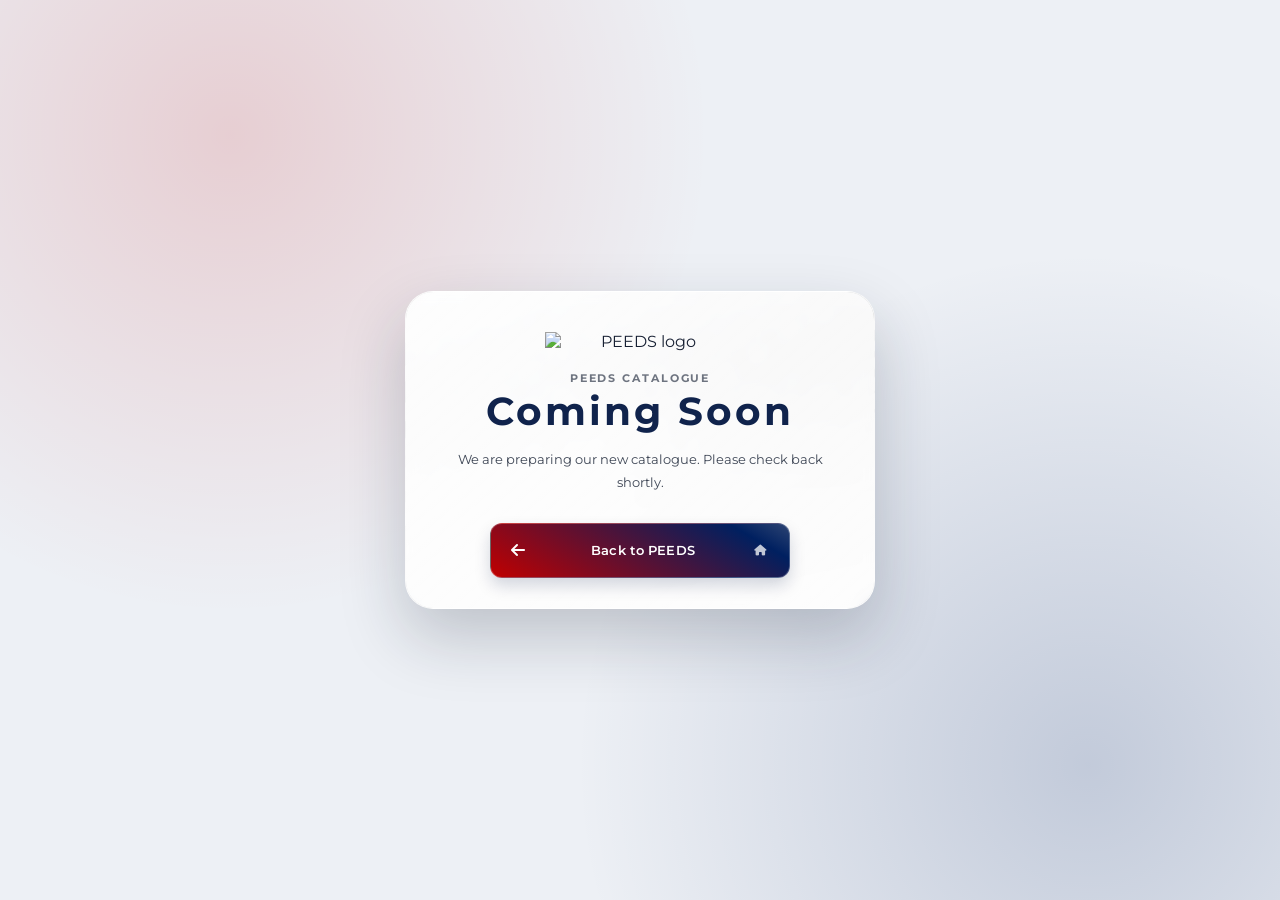
==== coming-soon.html @ cd69e88f "Add files via upload" ====
<!doctype html>
<html lang="en">
  <head>
    <meta charset="utf-8">
    <meta name="viewport" content="width=device-width, initial-scale=1">
    <meta name="description" content="PEEDS catalogue — coming soon.">
    <title>Catalogue Coming Soon | PEEDS</title>
    <link rel="preconnect" href="https://fonts.googleapis.com">
    <link rel="preconnect" href="https://fonts.gstatic.com" crossorigin>
    <link href="https://fonts.googleapis.com/css2?family=Montserrat:wght@400;500;600;700&display=swap" rel="stylesheet">
    <link rel="stylesheet" href="https://cdnjs.cloudflare.com/ajax/libs/font-awesome/6.7.2/css/all.min.css" crossorigin="anonymous" referrerpolicy="no-referrer">
    <link rel="stylesheet" href="style.css">
  </head>
  <body>
    <main class="page-shell">
      <section class="business-card coming-soon-card" aria-labelledby="page-title">
        <div class="card-overlay" aria-hidden="true"></div>
        <div class="card-content">
          <img class="brand-logo" src="logo.png" alt="PEEDS logo">
          <p class="eyebrow">PEEDS catalogue</p>
          <h1 id="page-title">Coming Soon</h1>
          <p class="brand-description">
            We are preparing our new catalogue. Please check back shortly.
          </p>
          <a class="action-link back-link" href="index.html">
            <i class="fa-solid fa-arrow-left" aria-hidden="true"></i><span>Back to PEEDS</span><i class="fa-solid fa-house arrow" aria-hidden="true"></i>
          </a>
        </div>
      </section>
    </main>
  </body>
</html>
---- style.css ----
:root {
  --brand-red: #c00000;
  --brand-navy: #002060;
  --hover-grey: #a6a6a6;
  --hover-charcoal: #3b3838;
  --ink: #172033;
}

* { box-sizing: border-box; }

html { min-height: 100%; }

body {
  min-width: 320px;
  min-height: 100vh;
  margin: 0;
  color: var(--ink);
  font-family: "Montserrat", Arial, sans-serif;
  background:
    radial-gradient(circle at 18% 15%, rgba(192, 0, 0, .14), transparent 30rem),
    radial-gradient(circle at 85% 85%, rgba(0, 32, 96, .18), transparent 32rem),
    #edf0f5;
}

.page-shell {
  display: grid;
  min-height: 100vh;
  place-items: center;
  padding: 32px 20px;
}

.business-card {
  position: relative;
  isolation: isolate;
  width: min(100%, 550px);
  overflow: hidden;
  border: 1px solid rgba(255, 255, 255, .72);
  border-radius: 28px;
  background: #fff url("Background.jpg") center / cover no-repeat;
  box-shadow: 0 28px 65px rgba(22, 32, 51, .22);
  animation: card-enter .75s cubic-bezier(.2, .8, .2, 1) both;
}

.business-card::after {
  position: absolute;
  z-index: -2;
  inset: -9%;
  content: "";
  background: inherit;
  filter: blur(18px);
  transform: scale(1.08);
  opacity: .8;
}

.card-overlay {
  position: absolute;
  z-index: -1;
  inset: 0;
  background: linear-gradient(140deg, rgba(255, 255, 255, .89), rgba(255, 255, 255, .72));
  backdrop-filter: blur(6px);
}

.card-content { padding: 40px 38px 30px; text-align: center; }

.brand-header { animation: content-enter .65s .18s ease-out both; }

.brand-logo {
  display: block;
  width: min(190px, 62%);
  max-height: 106px;
  margin: 0 auto 20px;
  object-fit: contain;
}

.eyebrow, .tagline, .brand-description, .card-footer p { margin: 0; }

.eyebrow {
  color: rgba(23, 32, 51, .62);
  font-size: .7rem;
  font-weight: 700;
  letter-spacing: .17em;
  text-transform: uppercase;
}

h1 {
  margin: 5px 0 8px;
  color: #10234c;
  font-size: clamp(1.9rem, 6vw, 2.45rem);
  font-weight: 700;
  letter-spacing: .075em;
  line-height: 1.1;
}

.tagline { color: #8c1515; font-size: .91rem; font-weight: 600; }

.brand-description {
  max-width: 410px;
  margin: 15px auto 0;
  color: #3e4655;
  font-size: .84rem;
  line-height: 1.7;
}

.link-list { display: grid; gap: 12px; margin-top: 29px; }

.action-link {
  display: grid;
  grid-template-columns: 24px 1fr 18px;
  align-items: center;
  gap: 11px;
  min-height: 55px;
  padding: 13px 17px;
  overflow: hidden;
  border: 1px solid rgba(255, 255, 255, .25);
  border-radius: 12px;
  color: #fff;
  font-size: .84rem;
  font-weight: 600;
  letter-spacing: .01em;
  text-align: left;
  text-decoration: none;
  background: linear-gradient(30deg, var(--brand-red) 0%, var(--brand-navy) 35%, var(--hover-grey) 59%, var(--hover-charcoal) 85%) left center / 285% 100%;
  box-shadow: 0 8px 16px rgba(0, 24, 71, .17);
  transition: transform .28s ease, box-shadow .28s ease, background-position .48s cubic-bezier(.2, .75, .25, 1);
  animation: link-enter .48s ease-out both;
}

.action-link:nth-child(1) { animation-delay: .28s; }
.action-link:nth-child(2) { animation-delay: .34s; }
.action-link:nth-child(3) { animation-delay: .40s; }
.action-link:nth-child(4) { animation-delay: .46s; }
.action-link:nth-child(5) { animation-delay: .52s; }
.action-link:nth-child(6) { animation-delay: .58s; }

.action-link > i:first-child { width: 20px; font-size: 1rem; text-align: center; }
.action-link span { text-align: center; }
.action-link .arrow { font-size: .68rem; opacity: .75; transition: transform .28s ease; }

.action-link:hover,
.action-link:focus-visible {
  background-position: right center;
  box-shadow: 0 14px 25px rgba(24, 24, 24, .28);
  transform: translateY(-3px);
}

.action-link:hover .arrow,
.action-link:focus-visible .arrow { transform: translate(2px, -2px); }

.action-link:focus-visible { outline: 3px solid rgba(0, 32, 96, .35); outline-offset: 3px; }

.card-footer {
  margin-top: 27px;
  color: #586172;
  font-size: .7rem;
  line-height: 1.8;
  animation: content-enter .6s .64s ease-out both;
}

.values { margin-bottom: 3px !important; color: #33405a; font-size: .65rem; font-weight: 700; letter-spacing: .09em; text-transform: uppercase; }
.values span { color: #a51b23; padding: 0 3px; }

.coming-soon-card { max-width: 470px; }
.back-link { width: min(100%, 300px); margin: 29px auto 0; }

@keyframes card-enter { from { opacity: 0; transform: translateY(20px) scale(.985); } to { opacity: 1; transform: none; } }
@keyframes content-enter { from { opacity: 0; transform: translateY(10px); } to { opacity: 1; transform: none; } }
@keyframes link-enter { from { opacity: 0; transform: translateY(12px); } to { opacity: 1; transform: none; } }

@media (max-width: 480px) {
  .page-shell { padding: 16px 12px; }
  .business-card { border-radius: 22px; }
  .card-content { padding: 32px 20px 24px; }
  .brand-logo { margin-bottom: 16px; }
  .action-link { min-height: 53px; padding: 12px 14px; }
}

@media (prefers-reduced-motion: reduce) {
  *, *::before, *::after { animation-duration: .01ms !important; animation-iteration-count: 1 !important; scroll-behavior: auto !important; transition-duration: .01ms !important; }
}
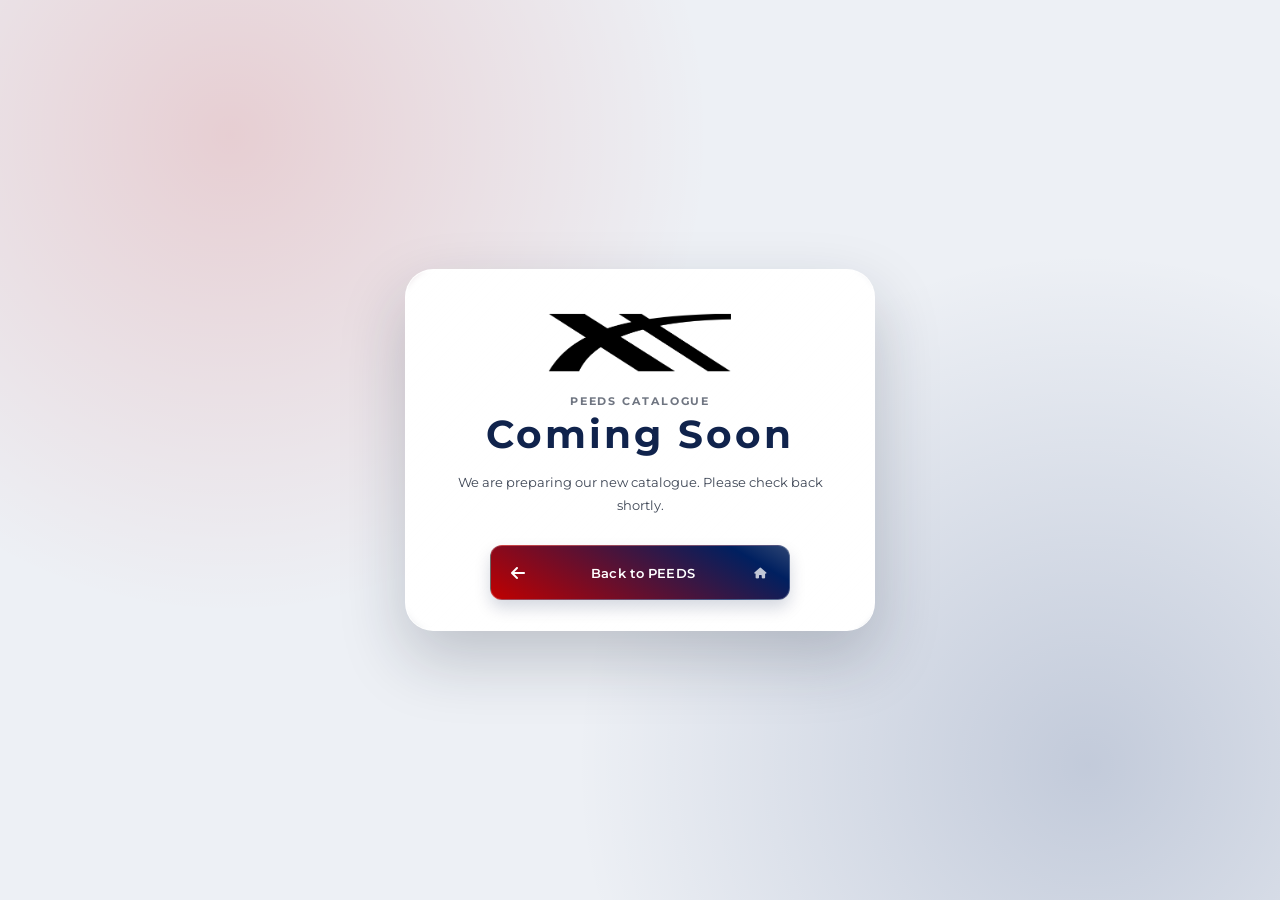
==== commit 6f2430e5: "Update coming-soon.html" ====
--- a/coming-soon.html
+++ b/coming-soon.html
@@ -16,7 +16,7 @@
       <section class="business-card coming-soon-card" aria-labelledby="page-title">
         <div class="card-overlay" aria-hidden="true"></div>
         <div class="card-content">
-          <img class="brand-logo" src="logo.png" alt="PEEDS logo">
+          <img class="brand-logo" src="PEEDS-logo.svg" alt="PEEDS logo">
           <p class="eyebrow">PEEDS catalogue</p>
           <h1 id="page-title">Coming Soon</h1>
           <p class="brand-description">
--- a/style.css
+++ b/style.css
@@ -29,7 +29,7 @@
   padding: 32px 20px;
 }
 
-.business-card {
+/* .business-card {
   position: relative;
   isolation: isolate;
   width: min(100%, 550px);
@@ -58,6 +58,48 @@
   inset: 0;
   background: linear-gradient(140deg, rgba(255, 255, 255, .89), rgba(255, 255, 255, .72));
   backdrop-filter: blur(6px);
+} */
+
+.business-card {
+  position: relative;
+  isolation: isolate;
+  width: min(100%, 550px);
+  overflow: hidden;
+  border: 1px solid rgba(255, 255, 255, .72);
+  border-radius: 28px;
+
+  background-color: #ffffff;
+  background-image: url("/PEEDS/Background.jpg");
+  background-position: center;
+  background-size: cover;
+  background-repeat: no-repeat;
+
+  box-shadow: 0 28px 65px rgba(22, 32, 51, .22);
+  animation: card-enter .75s cubic-bezier(.2, .8, .2, 1) both;
+}
+
+.business-card::after {
+  display: none;
+}
+
+.card-overlay {
+  position: absolute;
+  z-index: -1;
+  inset: 0;
+
+  /* background: linear-gradient(
+    135deg,
+    rgba(255, 255, 255, .48),
+    rgba(255, 255, 255, .20)
+  ); */
+  background: linear-gradient(
+  135deg,
+  rgba(255, 255, 255, .20) 0%,
+  rgba(255, 255, 255, .8) 100%
+);
+
+  backdrop-filter: blur(3px);
+  -webkit-backdrop-filter: blur(3px);
 }
 
 .card-content { padding: 40px 38px 30px; text-align: center; }
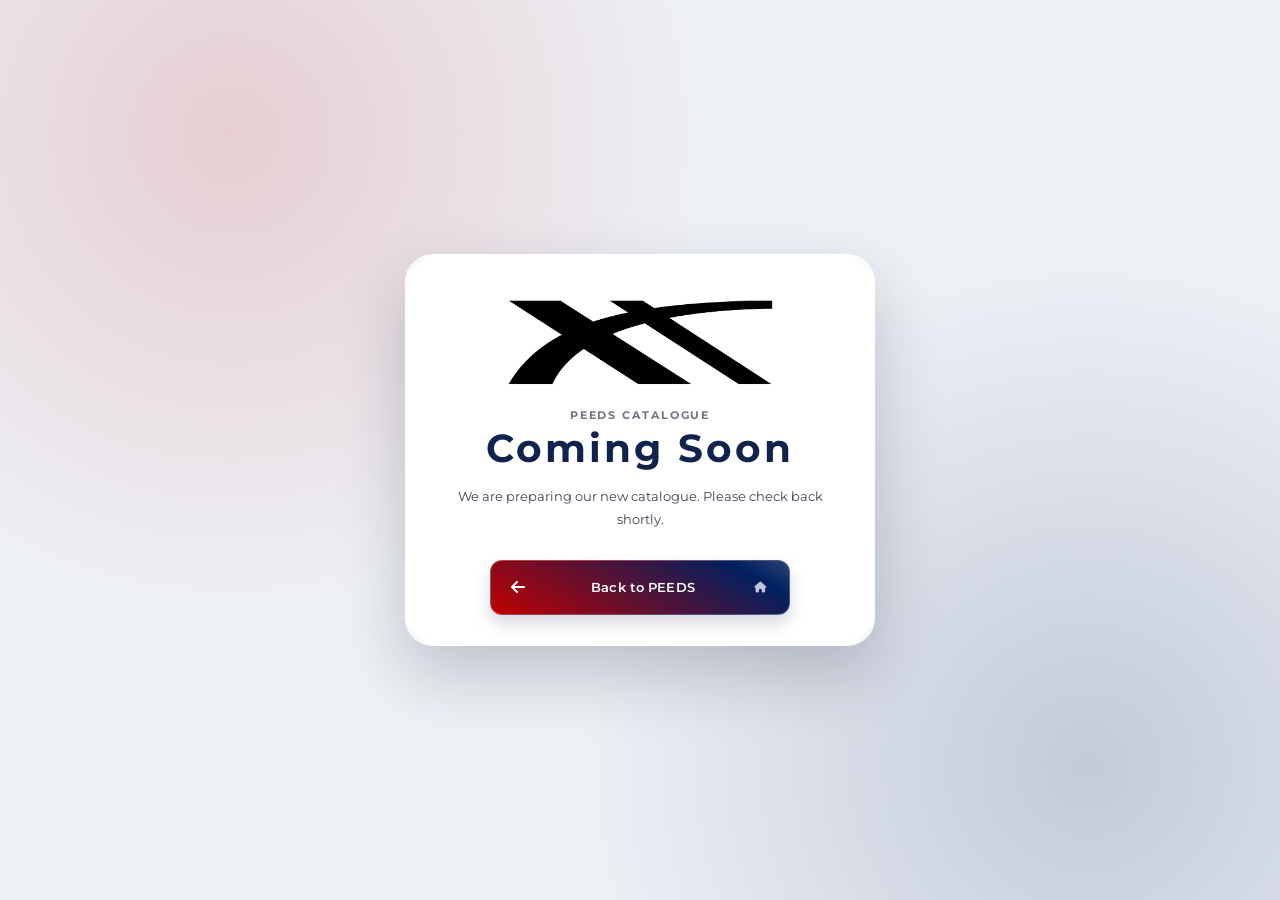
==== commit fa899284: "Update brand logo in coming-soon.html" ====
--- a/coming-soon.html
+++ b/coming-soon.html
@@ -16,7 +16,7 @@
       <section class="business-card coming-soon-card" aria-labelledby="page-title">
         <div class="card-overlay" aria-hidden="true"></div>
         <div class="card-content">
-          <img class="brand-logo" src="PEEDS-logo.svg" alt="PEEDS logo">
+          <img class="brand-logo" src="BRAND-logo.svg" alt="BRAND logo">
           <p class="eyebrow">PEEDS catalogue</p>
           <h1 id="page-title">Coming Soon</h1>
           <p class="brand-description">
--- a/style.css
+++ b/style.css
@@ -94,8 +94,8 @@
   ); */
   background: linear-gradient(
   135deg,
-  rgba(255, 255, 255, .20) 0%,
-  rgba(255, 255, 255, .8) 100%
+  rgba(255, 255, 255, .12) 0%,
+  rgba(255, 255, 255, .5) 100%
 );
 
   backdrop-filter: blur(3px);
@@ -107,6 +107,14 @@
 .brand-header { animation: content-enter .65s .18s ease-out both; }
 
 .brand-logo {
+  display: block;
+  width: min(275px, 85%);
+  max-height: 155px;
+  margin: 0 auto 20px;
+  object-fit: contain;
+}
+
+.footer-logo {
   display: block;
   width: min(190px, 62%);
   max-height: 106px;
